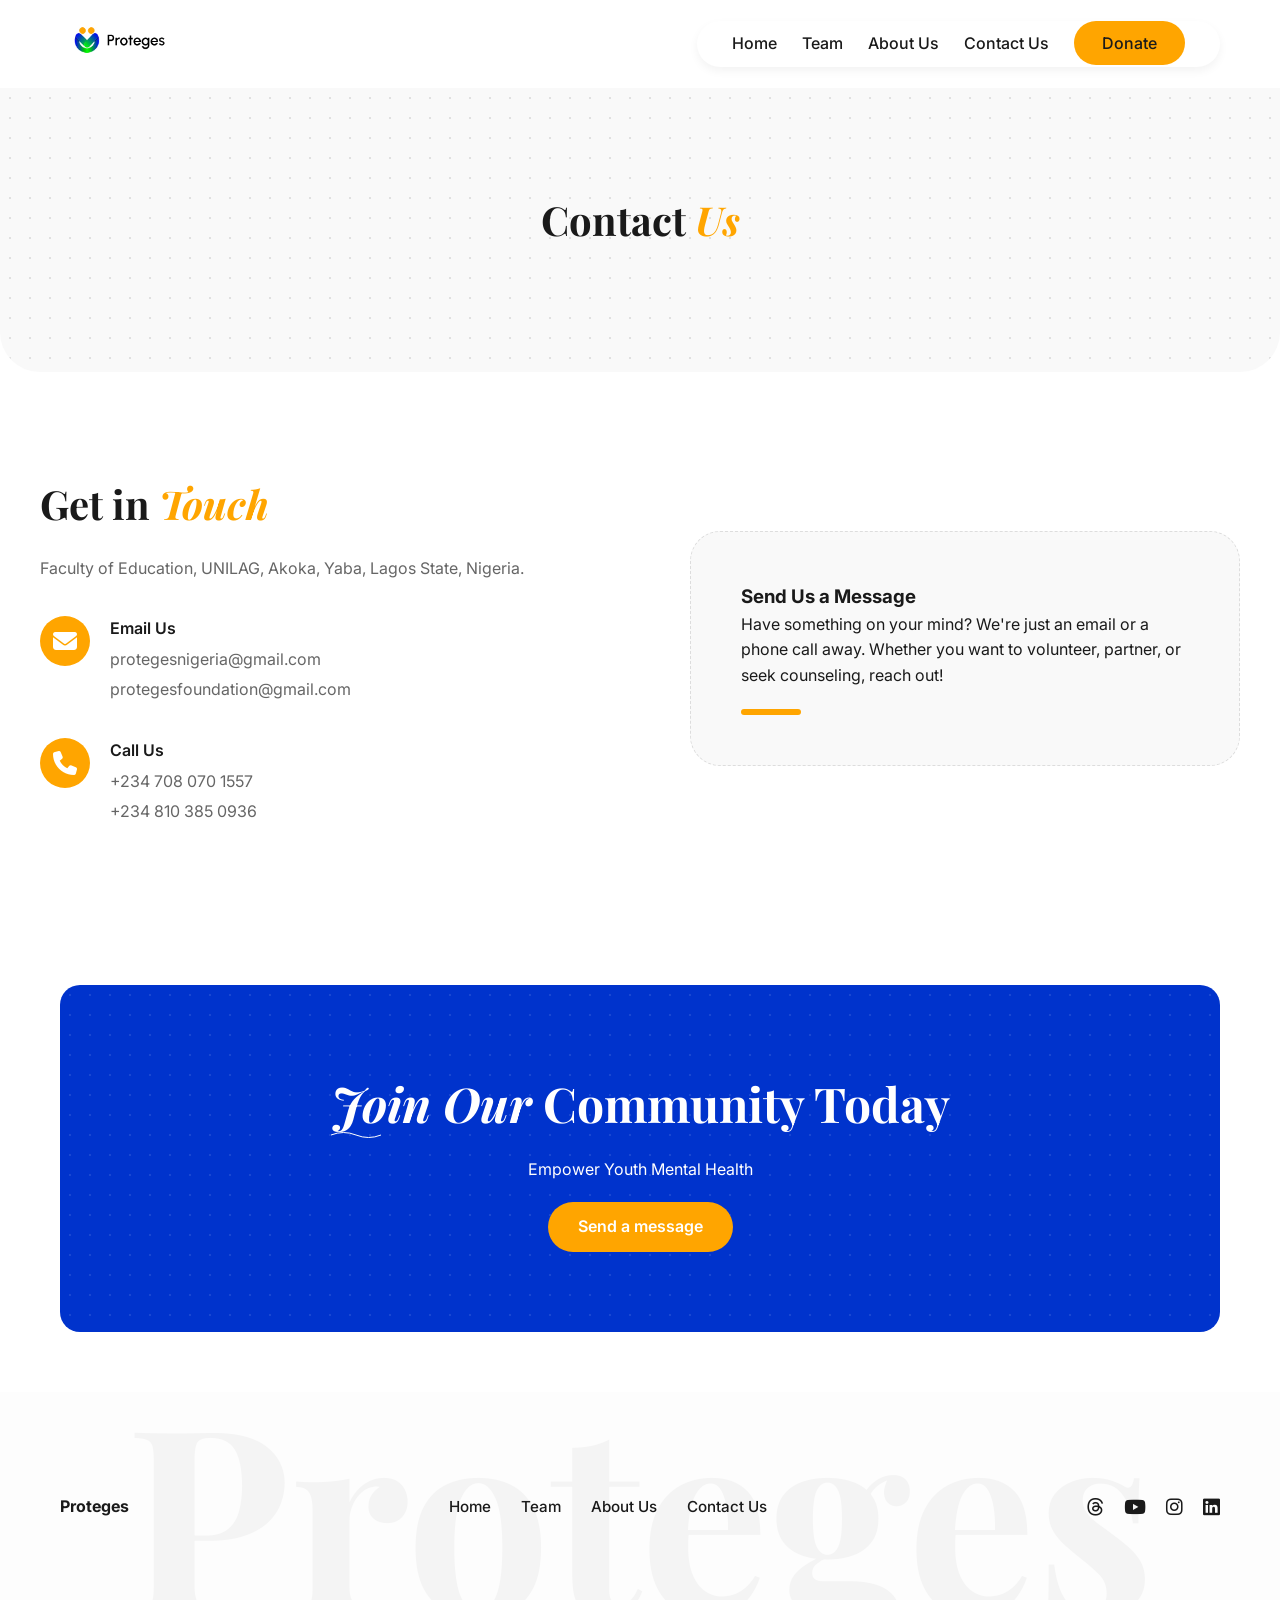
==== contact.html @ 755acee9 "Initial commit: Proteges Website" ====
<!DOCTYPE html>
<html lang="en">
<head>
    <meta charset="UTF-8">
    <meta name="viewport" content="width=device-width, initial-scale=1.0">
    <meta name="description" content="Get in touch with Proteges Nigeria. Contact us for counselling services, partnerships, volunteering opportunities, or mental health support.">
    <meta name="keywords" content="contact Proteges, mental health counselling, volunteer at Proteges, partner with Proteges, mental health support Nigeria">
    <meta name="author" content="Proteges Nigeria">
    <meta name="robots" content="index, follow">
    
    <!-- Open Graph Tags -->
    <meta property="og:type" content="website">
    <meta property="og:title" content="Contact Us | Proteges Nigeria">
    <meta property="og:description" content="Reach out to Proteges for counselling, volunteering, partnerships, or to join our mental health community.">
    <meta property="og:url" content="https://proteges.ng/contact">
    <meta property="og:image" content="https://proteges.ng/assets/logo.png">
    
    <!-- Twitter Card Tags -->
    <meta name="twitter:card" content="summary">
    <meta name="twitter:title" content="Contact Proteges Nigeria">
    <meta name="twitter:description" content="Get in touch with our team for mental health support and partnership opportunities.">
    
    <!-- Canonical URL -->
    <link rel="canonical" href="https://proteges.ng/contact">
    <link rel="shortcut icon" href="/assets/favicon.png" type="image/x-icon">
    
    <title>Contact Us | Proteges Nigeria</title>
    <link href="https://fonts.googleapis.com/css2?family=Inter:wght@400;600;700;800&family=Playfair+Display:ital,wght@0,700;1,700&display=swap" rel="stylesheet">
    <link rel="stylesheet" href="https://cdnjs.cloudflare.com/ajax/libs/font-awesome/6.5.1/css/all.min.css">
    <link href="https://unpkg.com/aos@2.3.1/dist/aos.css" rel="stylesheet">
    <link rel="stylesheet" href="style.css">
    
    <!-- Structured Data -->
    <script type="application/ld+json">
    {
      "@context": "https://schema.org",
      "@type": "ContactPage",
      "name": "Contact Proteges Nigeria",
      "url": "https://proteges.ng/contact",
      "description": "Contact Proteges Nigeria for counselling, volunteering, and partnership inquiries"
    }
    </script>
</head>
<body>

    <header>
        <nav class="container">
            <div class="logo">
                <img src="assets/logo.png" alt="Proteges Logo" style="height: 40px;">
            </div>
            <ul class="nav-links" id="navLinks">
                <li><a href="/">Home</a></li>
                <li><a href="/team">Team</a></li>
                <li><a href="/journey">About Us</a></li>
                <li><a href="/contact" class="active">Contact Us</a></li>
                <li><a href="#" class="btn-donate">Donate</a></li>
            </ul>
            <div class="menu-toggle" id="menuToggle">
                <span></span>
                <span></span>
                <span></span>
            </div>
        </nav>
    </header>

    <main>
        <section class="hero-bg-wrapper">
    <div class="container hero-content" data-aos="fade-up">
        <h1 class="section-title">Contact <span class="highlight-serif">Us</span></h1>
    </div>
</section>
<section class="container section-padding">
    <div class="contact-grid">
        <div class="contact-info" data-aos="fade-right">
            <h2 class="section-title">Get in <span class="highlight-serif">Touch</span></h2>
            <p class="faculty-text">Faculty of Education, UNILAG, Akoka, Yaba, Lagos State, Nigeria.</p>
            
            <div class="contact-item">
                <div class="icon-circle"><i class="fa-solid fa-envelope"></i></div>
                <div class="item-text">
                    <strong>Email Us</strong>
                    <a href="mailto:protegesnigeria@gmail.com">protegesnigeria@gmail.com</a>
                    <a href="mailto:protegesfoundation@gmail.com">protegesfoundation@gmail.com</a>
                </div>
            </div>

            <div class="contact-item">
                <div class="icon-circle"><i class="fa-solid fa-phone"></i></div>
                <div class="item-text">
                    <strong>Call Us</strong>
                    <a href="tel:+2347080701557">+234 708 070 1557</a>
                    <a href="tel:+2348103850936">+234 810 385 0936</a>
                </div>
            </div>
        </div>

        <div class="contact-visual" data-aos="fade-left">
            <div class="message-card">
                <h3>Send Us a Message</h3>
                <p>Have something on your mind? We're just an email or a phone call away. Whether you want to volunteer, partner, or seek counseling, reach out!</p>
                <div class="community-accent"></div>
            </div>
        </div>
    </div>
</section>
        <section class="cta-section container" data-aos="zoom-in">
            <div class="cta-box">
                <h2 class="cta-title"><span class="wavy-underline">Join Our</span> Community Today</h2>
                <p>Empower Youth Mental Health</p>
                <a href="/contact" class="btn-secondary">Send a message</a>
            </div>
        </section>
    </main>

    <footer>
        <div class="container footer-top">
            <div class="footer-logo"><strong>Proteges</strong></div>
            <ul class="footer-nav">
                <li><a href="/">Home</a></li>
                <li><a href="/team">Team</a></li>
                <li><a href="/journey">About Us</a></li>
                <li><a href="/contact">Contact Us</a></li>
            </ul>
            <div class="social-links">
                <a href="#"><i class="fa-brands fa-threads"></i></a>
                <a href="#"><i class="fa-brands fa-youtube"></i></a>
                <a href="#"><i class="fa-brands fa-instagram"></i></a>
                <a href="#"><i class="fa-brands fa-linkedin"></i></a>
            </div>
        </div>
        <div class="footer-watermark">Proteges</div>
    </footer>

    <script src="https://unpkg.com/aos@2.3.1/dist/aos.js"></script>
    <script>AOS.init({ duration: 1000, once: true });</script>
    <script>
        const menuToggle = document.getElementById('menuToggle');
        const navLinks = document.getElementById('navLinks');

        menuToggle.addEventListener('click', function() {
            navLinks.classList.toggle('active');
            menuToggle.classList.toggle('active');
        });

        // Close menu when a link is clicked
        document.querySelectorAll('.nav-links a').forEach(link => {
            link.addEventListener('click', function() {
                navLinks.classList.remove('active');
                menuToggle.classList.remove('active');
            });
        });
    </script>
</body>
</html>
---- style.css ----
:root {
    --primary-orange: #FFA500;
    --secondary-blue: #0033CC;
    --text-dark: #1A1A1A;
    --text-light: #666666;
    --bg-light: #F9F9F9;
    --white: #FFFFFF;
    --serif-font: 'Playfair Display', serif;
    --sans-font: 'Inter', sans-serif;
}

* {
    margin: 0;
    padding: 0;
    box-sizing: border-box;
}

body {
    font-family: var(--sans-font);
    color: var(--text-dark);
    line-height: 1.6;
    overflow-x: hidden;
}

.container {
    max-width: 1200px;
    margin: 0 auto;
    padding: 0 20px;
}

header {
    padding: 20px 0;
    background: var(--white);
    position: sticky;
    top: 0;
    z-index: 1000;
}

nav {
    display: flex;
    justify-content: space-between;
    align-items: center;
}

.nav-links {
    display: flex;
    list-style: none;
    gap: 25px;
    background: #FFFFFF;
    padding: 10px 35px;
    border-radius: 50px;
    box-shadow: 0 4px 10px rgba(0,0,0,0.05);
}

.nav-links a {
    text-decoration: none;
    color: var(--text-dark);
    font-weight: 500;
}

.btn-donate, .btn-primary {
    background: var(--primary-orange);
    color: var(--white);
    padding: 12px 28px;
    border-radius: 50px;
    text-decoration: none;
    font-weight: 600;
    transition: transform 0.3s ease;
}

.btn-primary:hover {
    transform: scale(1.05);
}

.hero {
    text-align: center;
    padding: 80px 20px;
}

.hero h1 {
    font-family: var(--serif-font);
    font-size: 3.5rem;
    margin-bottom: 20px;
}

.highlight-serif {
    color: var(--primary-orange);
    font-style: italic;
}

.hero-bg-wrapper {
    background-color: #F9F9F9;
    background-image: 
        radial-gradient(#e0e0e0 1px, transparent 1px);
    background-size: 20px 20px;
    padding: 100px 0;
    width: 100%;
    border-radius: 0 0 40px 40px;
}

.hero-content {
    text-align: center;
    max-width: 900px;
    margin: 0 auto;
}

.hero-image img {
    width: 100%;
    border-radius: 20px;
    margin-top: 50px;
    box-shadow: 0 20px 40px rgba(0,0,0,0.1);
}

.hero p {
    max-width: 600px;
    margin: 25px auto; 
    color: var(--text-light);
}

.btn-primary {
    display: inline-block;
    margin-bottom: 40px;
}

.partners-section {
    text-align: center;
    padding: 60px 0;
    overflow: hidden;
}

.section-label {
    font-weight: 600;
    margin-bottom: 30px;
    color: var(--text-light);
}

.slider {
    width: 100%;
    display: flex;
}

.slide-track {
    display: flex;
    width: calc(250px * 12);
    animation: scroll 40s linear infinite;
}

.slide {
    width: 250px;
    padding: 0 40px;
}

.slide img {
    width: 100%;
    filter: grayscale(100%);
    opacity: 0.6;
}

@keyframes scroll {
    0% { transform: translateX(0); }
    100% { transform: translateX(calc(-250px * 6)); }
}

.section-padding {
    padding: 100px 0;
}

.section-header {
    text-align: center;
    max-width: 800px;
    margin: 0 auto 60px auto;
}

.section-header .label {
    text-transform: uppercase;
    font-weight: 700;
    font-size: 0.9rem;
    letter-spacing: 1px;
    margin-bottom: 10px;
}

.section-title {
    font-family: var(--serif-font);
    font-size: 2.5rem;
    margin-bottom: 20px;
}

.section-desc {
    color: var(--text-light);
    font-size: 1.1rem;
}

.impact-grid {
    display: grid;
    grid-template-columns: repeat(4, 1fr);
    gap: 30px;
}

.impact-card {
    background: #FFFFFF;
    padding: 40px 25px;
    border-radius: 12px;
    text-align: center;
    box-shadow: 0 10px 30px rgba(0, 0, 0, 0.03);
    transition: transform 0.3s ease;
}

.impact-card:hover {
    transform: translateY(-10px);
}

.impact-icon img {
    height: 40px;
    margin-bottom: 20px;
}

.impact-card h3 {
    font-family: var(--sans-font);
    font-weight: 800;
    font-size: 2rem;
    margin-bottom: 10px;
}

.impact-card p {
    font-size: 0.95rem;
    color: var(--text-light);
    line-height: 1.4;
}

.services-list {
    display: grid;
    grid-template-columns: 1fr 1fr;
    gap: 20px;
    max-width: 900px;
    margin: 40px auto 0;
}

.service-item {
    display: flex;
    align-items: center;
    gap: 15px;
    font-weight: 500;
}

.service-item span {
    width: 10px;
    height: 10px;
    background: var(--secondary-blue);
    border-radius: 50%;
}

.action-grid {
    display: grid;
    grid-template-columns: repeat(2, 1fr);
    gap: 30px;
}

.action-card {
    position: relative;
    height: 350px;
    border-radius: 20px;
    overflow: hidden;
    color: var(--text-dark);
    background: #F9F9F9;
}

.card-bg {
    height: 60%;
    background-size: cover;
    background-position: center;
    transition: transform 0.5s ease;
}

.action-card:hover .card-bg {
    transform: scale(1.1);
}

.card-content {
    padding: 30px;
    text-align: center;
}

.card-content h3 {
    font-size: 1.5rem;
    margin-bottom: 10px;
}

.arrow-btn {
    display: inline-block;
    margin-top: 15px;
    font-size: 1.5rem;
    color: var(--text-light);
    text-decoration: none;
    transition: color 0.3s;
}

.arrow-btn:hover {
    color: var(--primary-orange);
}

.cta-box {
    background: var(--secondary-blue);
    background-image: radial-gradient(rgba(255,255,255,0.1) 1px, transparent 1px);
    background-size: 20px 20px;
    border-radius: 20px;
    padding: 80px 40px;
    text-align: center;
    color: var(--white);
    margin: 60px 0;
}

.cta-title {
    font-family: var(--serif-font);
    font-size: 3rem;
    margin-bottom: 15px;
}

.wavy-underline {
    position: relative;
    font-style: italic;
}

.wavy-underline::after {
    content: "";
    position: absolute;
    left: 0;
    bottom: -5px;
    width: 100%;
    height: 10px;
    background: url("data:image/svg+xml,%3Csvg viewBox='0 0 100 20' xmlns='http://www.w3.org/2000/svg'%3E%3Cpath d='M0 10 Q 25 0 50 10 T 100 10' stroke='white' fill='transparent' stroke-width='2'/%3E%3C/svg%3E") no-repeat;
}

.btn-secondary {
    display: inline-block;
    background: var(--primary-orange);
    color: var(--white);
    padding: 12px 30px;
    border-radius: 50px;
    text-decoration: none;
    margin-top: 20px;
    font-weight: 600;
}

.underline {
    position: relative;
    display: inline-block;
}

.underline::after {
    content: "";
    position: absolute;
    bottom: -5px;
    left: 0;
    width: 100%;
    height: 8px;
    background: var(--primary-orange);
    opacity: 0.3;
    z-index: -1;
    border-radius: 10px;
}

footer {
    padding: 100px 0 60px;
    background: #FDFDFD;
    position: relative;
    overflow: hidden;
    width: 100%;
}

.footer-top {
    display: flex;
    justify-content: space-between;
    align-items: center;
    position: relative;
    z-index: 10;
    padding-bottom: 50px;
}

.footer-nav {
    display: flex;
    list-style: none;
    gap: 30px;
    margin: 0;
    padding: 0;
}

.footer-nav a {
    text-decoration: none;
    color: var(--text-dark);
    font-weight: 500;
    font-size: 0.95rem;
    transition: color 0.3s;
}

.footer-nav a:hover {
    color: var(--primary-orange);
}

.social-links {
    display: flex;
    gap: 20px;
}

.social-links a {
    color: var(--text-dark);
    font-size: 1.2rem;
    transition: transform 0.3s, color 0.3s;
}

.social-links a:hover {
    color: var(--primary-orange);
    transform: translateY(-3px);
}

.footer-watermark {
    position: absolute;
    bottom: -80px;
    left: 50%;
    transform: translateX(-50%);
    font-family: var(--serif-font);
    font-size: clamp(10rem, 20vw, 18rem);
    color: #000;
    opacity: 0.03;
    font-weight: 700;
    pointer-events: none;
    white-space: nowrap;
    z-index: 1;
}

.team-grid {
    display: grid;
    grid-template-columns: repeat(3, 1fr);
    gap: 40px;
    padding-bottom: 100px;
}

.team-card {
    text-align: center;
}

.member-img {
    width: 100%;
    aspect-ratio: 1 / 1.1;
    overflow: hidden;
    border-radius: 20px;
    margin-bottom: 15px;
    background: #E0E0E0;
}

.member-img img {
    width: 100%;
    height: 100%;
    object-fit: cover;
    transition: transform 0.5s ease;
}
.photo-collage {
    margin-top: 40px;
    width: 100%;
    display: block;
}

.collage-item {
    width: 100%;
    margin-bottom: 20px;
    border-radius: 15px;
    overflow: hidden;
    break-inside: avoid;
    -webkit-column-break-inside: avoid;
}

.collage-item img {
    width: 100%;
    display: block;
    height: auto;
}

.team-card:hover img {
    transform: scale(1.05);
}

.team-card h4 {
    font-size: 1.2rem;
    font-weight: 700;
    margin-bottom: 5px;
}

.team-card p {
    color: var(--text-light);
    font-size: 0.9rem;
}

.stagger-row {
    display: flex;
    align-items: center;
    gap: 80px;
    margin-bottom: 120px;
}

.stagger-row.reverse {
    flex-direction: row-reverse;
}

.stagger-text {
    flex: 1;
}

.stagger-text h3 {
    font-family: var(--serif-font);
    font-size: 2.8rem;
    margin-bottom: 25px;
}

.stagger-text p {
    font-size: 1.1rem;
    color: var(--text-light);
    line-height: 1.8;
}

.stagger-img {
    flex: 1;
    border-radius: 24px;
    overflow: hidden;
    height: 450px;
    box-shadow: 0 20px 40px rgba(0,0,0,0.05);
}

.stagger-img img {
    width: 100%;
    height: 100%;
    object-fit: cover;
    transition: transform 0.6s ease;
}

.stagger-row:hover .stagger-img img {
    transform: scale(1.03);
}

.contact-center-layout {
    text-align: center;
    justify-content: center;
    align-items: center;
    min-height: 400px;
}
.contact-info-boxes {
    display: grid;
    grid-template-columns: repeat(3, 1fr);
    gap: 30px;
    margin-top: 50px;
}

.info-card {
    background: #fff;
    padding: 30px;
    border-radius: 20px;
    text-align: center;
    box-shadow: 0 10px 30px rgba(0,0,0,0.05);
}

.menu-toggle {
    display: none;
    font-size: 1.5rem;
    cursor: pointer;
    flex-direction: column;
    gap: 6px;
    background: none;
    border: none;
    padding: 0;
    z-index: 1001;
}

.menu-toggle span {
    display: block;
    width: 25px;
    height: 3px;
    background: var(--text-dark);
    border-radius: 3px;
    transition: 0.3s ease;
}

.menu-toggle.active span:nth-child(1) {
    transform: rotate(45deg) translate(10px, 10px);
}

.menu-toggle.active span:nth-child(2) {
    opacity: 0;
}

.menu-toggle.active span:nth-child(3) {
    transform: rotate(-45deg) translate(7px, -7px);
}

.contact-grid {
    display: grid;
    grid-template-columns: 1fr 1fr;
    gap: 100px;
    align-items: center;
}

.contact-item {
    display: flex;
    gap: 20px;
    margin-top: 35px;
}

.item-text a {
    display: block;
    text-decoration: none;
    color: var(--text-light);
    margin-top: 5px;
}

.message-card {
    background: #F9F9F9;
    padding: 50px;
    border-radius: 30px;
    position: relative;
    border: 1px dashed #ddd;
}

.community-accent {
    width: 60px;
    height: 6px;
    background: var(--primary-orange);
    margin-top: 20px;
    border-radius: 10px;
}

.icon-circle {
    width: 50px;
    height: 50px;
    background: var(--primary-orange);
    border-radius: 50%;
    display: flex;
    align-items: center;
    justify-content: center;
    color: var(--white);
    font-size: 1.5rem;
    flex-shrink: 0;
}

.contact-info {
    flex: 1;
}

.contact-visual {
    flex: 1;
}

.faculty-text {
    margin: 20px 0;
    color: var(--text-light);
    font-size: 1rem;
}

.item-text strong {
    display: block;
    font-weight: 600;
    margin-bottom: 5px;
}

/* ===== RESPONSIVE DESIGN ===== */

/* Tablets & Medium Devices (768px and below) */
@media (max-width: 768px) {
    .container {
        padding: 0 15px;
    }

    /* Header & Navigation */
    nav {
        flex-wrap: wrap;
        gap: 10px;
    }

    .logo img {
        height: 35px;
    }

    .menu-toggle {
        display: flex;
    }

    .nav-links {
        position: fixed;
        left: -100%;
        top: 70px;
        flex-direction: column;
        background: var(--white);
        width: 100%;
        text-align: center;
        padding: 20px 0;
        gap: 0;
        border-radius: 0;
        box-shadow: 0 10px 30px rgba(0, 0, 0, 0.1);
        transition: 0.3s;
        z-index: 999;
    }

    .nav-links.active {
        left: 0;
    }

    .nav-links li {
        padding: 15px 0;
        border-bottom: 1px solid #f0f0f0;
    }

    .nav-links li:last-child {
        border-bottom: none;
    }

    .nav-links .btn-donate {
        margin: 10px 0;
    }

    /* Hero Section */
    .hero h1 {
        font-size: 2.5rem;
    }

    .hero-bg-wrapper {
        padding: 60px 0;
    }

    .hero p {
        font-size: 1rem;
    }

    .section-title {
        font-size: 2rem;
    }

    .section-desc {
        font-size: 0.95rem;
    }

    /* Grids */
    .impact-grid {
        grid-template-columns: repeat(2, 1fr);
        gap: 20px;
    }

    .impact-card {
        padding: 25px 15px;
    }

    .action-grid {
        grid-template-columns: 1fr;
        gap: 20px;
    }

    .action-card {
        height: 300px;
    }

    .team-grid {
        grid-template-columns: repeat(2, 1fr);
        gap: 25px;
    }

    .contact-info-boxes {
        grid-template-columns: 1fr;
    }

    /* Stagger Layout */
    .stagger-row {
        flex-direction: column !important;
        gap: 30px;
        margin-bottom: 60px;
    }

    .stagger-text h3 {
        font-size: 2rem;
    }

    .stagger-text p {
        font-size: 1rem;
    }

    .stagger-img {
        height: 300px;
    }

    /* CTA Section */
    .cta-box {
        padding: 50px 20px;
        border-radius: 15px;
    }

    .cta-title {
        font-size: 2rem;
        margin-bottom: 10px;
    }

    /* Contact Grid */
    .contact-grid {
        grid-template-columns: 1fr;
        gap: 40px;
    }

    /* Footer */
    .footer-top {
        flex-direction: column;
        gap: 30px;
        text-align: center;
    }

    .footer-nav {
        flex-direction: column;
        gap: 15px;
    }

    .slider .slide-track {
        width: calc(250px * 6);
        animation: scroll 30s linear infinite;
    }

    .section-padding {
        padding: 60px 0;
    }

    .services-list {
        grid-template-columns: 1fr;
        gap: 15px;
    }

    /* Button Sizing */
    .btn-donate, .btn-primary, .btn-secondary {
        padding: 10px 20px;
        font-size: 0.9rem;
    }
}

/* Mobile Devices (480px and below) */
@media (max-width: 480px) {
    .container {
        padding: 0 12px;
    }

    header {
        padding: 12px 0;
    }

    .logo img {
        height: 30px;
    }

    /* Hero Section */
    .hero h1 {
        font-size: 1.75rem;
        line-height: 1.3;
    }

    .hero-bg-wrapper {
        padding: 40px 0;
        background-size: 15px 15px;
    }

    .hero p {
        font-size: 0.95rem;
        max-width: 100%;
    }

    .hero-image img {
        margin-top: 30px;
        border-radius: 15px;
    }

    /* Sections */
    .section-title {
        font-size: 1.5rem;
        margin-bottom: 15px;
    }

    .section-desc {
        font-size: 0.9rem;
        line-height: 1.5;
    }

    .section-header {
        margin-bottom: 30px;
    }

    .section-padding {
        padding: 50px 0;
    }

    /* Impact Grid */
    .impact-grid {
        grid-template-columns: 1fr;
        gap: 15px;
    }

    .impact-card {
        padding: 20px 12px;
        border-radius: 10px;
    }

    .impact-card h3 {
        font-size: 1.5rem;
    }

    .impact-card p {
        font-size: 0.85rem;
    }

    .impact-icon img {
        height: 35px;
    }

    /* Services List */
    .services-list {
        grid-template-columns: 1fr;
        gap: 12px;
        max-width: 100%;
    }

    .service-item {
        font-size: 0.9rem;
    }

    /* Action Cards */
    .action-grid {
        grid-template-columns: 1fr;
        gap: 15px;
    }

    .action-card {
        height: 280px;
        border-radius: 15px;
    }

    .card-content {
        padding: 20px;
    }

    .card-content h3 {
        font-size: 1.2rem;
    }

    .card-content p {
        font-size: 0.85rem;
    }

    /* CTA Box */
    .cta-box {
        padding: 40px 15px;
        margin: 40px 0;
        border-radius: 15px;
    }

    .cta-title {
        font-size: 1.5rem;
        margin-bottom: 10px;
    }

    .cta-box p {
        font-size: 0.95rem;
    }

    /* Team Grid */
    .team-grid {
        grid-template-columns: 1fr;
        gap: 20px;
    }

    .member-img {
        aspect-ratio: 1 / 1;
        margin-bottom: 10px;
    }

    .team-card h4 {
        font-size: 1rem;
    }

    .team-card p {
        font-size: 0.8rem;
    }

    /* Stagger Layout */
    .stagger-row {
        gap: 20px;
        margin-bottom: 40px;
    }

    .stagger-text h3 {
        font-size: 1.4rem;
        margin-bottom: 15px;
    }

    .stagger-text p {
        font-size: 0.9rem;
        line-height: 1.6;
    }

    .stagger-img {
        height: 250px;
        border-radius: 15px;
    }

    /* Contact Section */
    .contact-grid {
        gap: 25px;
    }

    .contact-item {
        gap: 15px;
        margin-top: 20px;
    }

    .icon-circle {
        width: 40px;
        height: 40px;
        font-size: 1.2rem;
    }

    .message-card {
        padding: 25px 20px;
        border-radius: 15px;
    }

    .message-card h3 {
        font-size: 1.2rem;
    }

    .message-card p {
        font-size: 0.9rem;
    }

    /* Footer */
    .footer-top {
        padding-bottom: 30px;
    }

    .footer-nav {
        gap: 10px;
        font-size: 0.9rem;
    }

    .footer-nav a {
        font-size: 0.85rem;
    }

    .social-links {
        gap: 15px;
    }

    .social-links a {
        font-size: 1rem;
    }

    .footer-watermark {
        font-size: clamp(5rem, 15vw, 10rem);
        bottom: -50px;
    }

    /* Buttons */
    .btn-donate, .btn-primary, .btn-secondary {
        padding: 10px 18px;
        font-size: 0.85rem;
        border-radius: 30px;
    }

    .btn-primary {
        margin-bottom: 25px;
    }

    /* Slider */
    .partners-section {
        padding: 40px 0;
    }

    .section-label {
        font-size: 0.9rem;
        margin-bottom: 15px;
    }

    .slider .slide-track {
        width: calc(250px * 6);
        animation: scroll 25s linear infinite;
    }

    .slide {
        width: 200px;
        padding: 0 20px;
    }

    /* Photo Collage */
    .photo-collage {
        margin-top: 20px;
    }

    .collage-item {
        margin-bottom: 15px;
    }
}

/* Extra Small Devices (320px and below) */
@media (max-width: 320px) {
    .container {
        padding: 0 10px;
    }

    header {
        padding: 10px 0;
    }

    .logo img {
        height: 25px;
    }

    .hero h1 {
        font-size: 1.3rem;
    }

    .section-title {
        font-size: 1.3rem;
    }

    .impact-card h3 {
        font-size: 1.2rem;
    }

    .stagger-text h3 {
        font-size: 1.2rem;
    }

    .cta-title {
        font-size: 1.3rem;
    }

    .service-item {
        font-size: 0.8rem;
    }
}

/* Large Screens (1200px and above) */
@media (min-width: 1200px) {
    .container {
        max-width: 1200px;
    }

    .hero h1 {
        font-size: 3.5rem;
    }

    .section-title {
        font-size: 2.5rem;
    }

    .impact-grid {
        grid-template-columns: repeat(4, 1fr);
    }

    .team-grid {
        grid-template-columns: repeat(3, 1fr);
    }

    .action-grid {
        grid-template-columns: repeat(2, 1fr);
    }

    .contact-info-boxes {
        grid-template-columns: repeat(3, 1fr);
    }

    .stagger-row {
        gap: 80px;
        margin-bottom: 120px;
    }
}
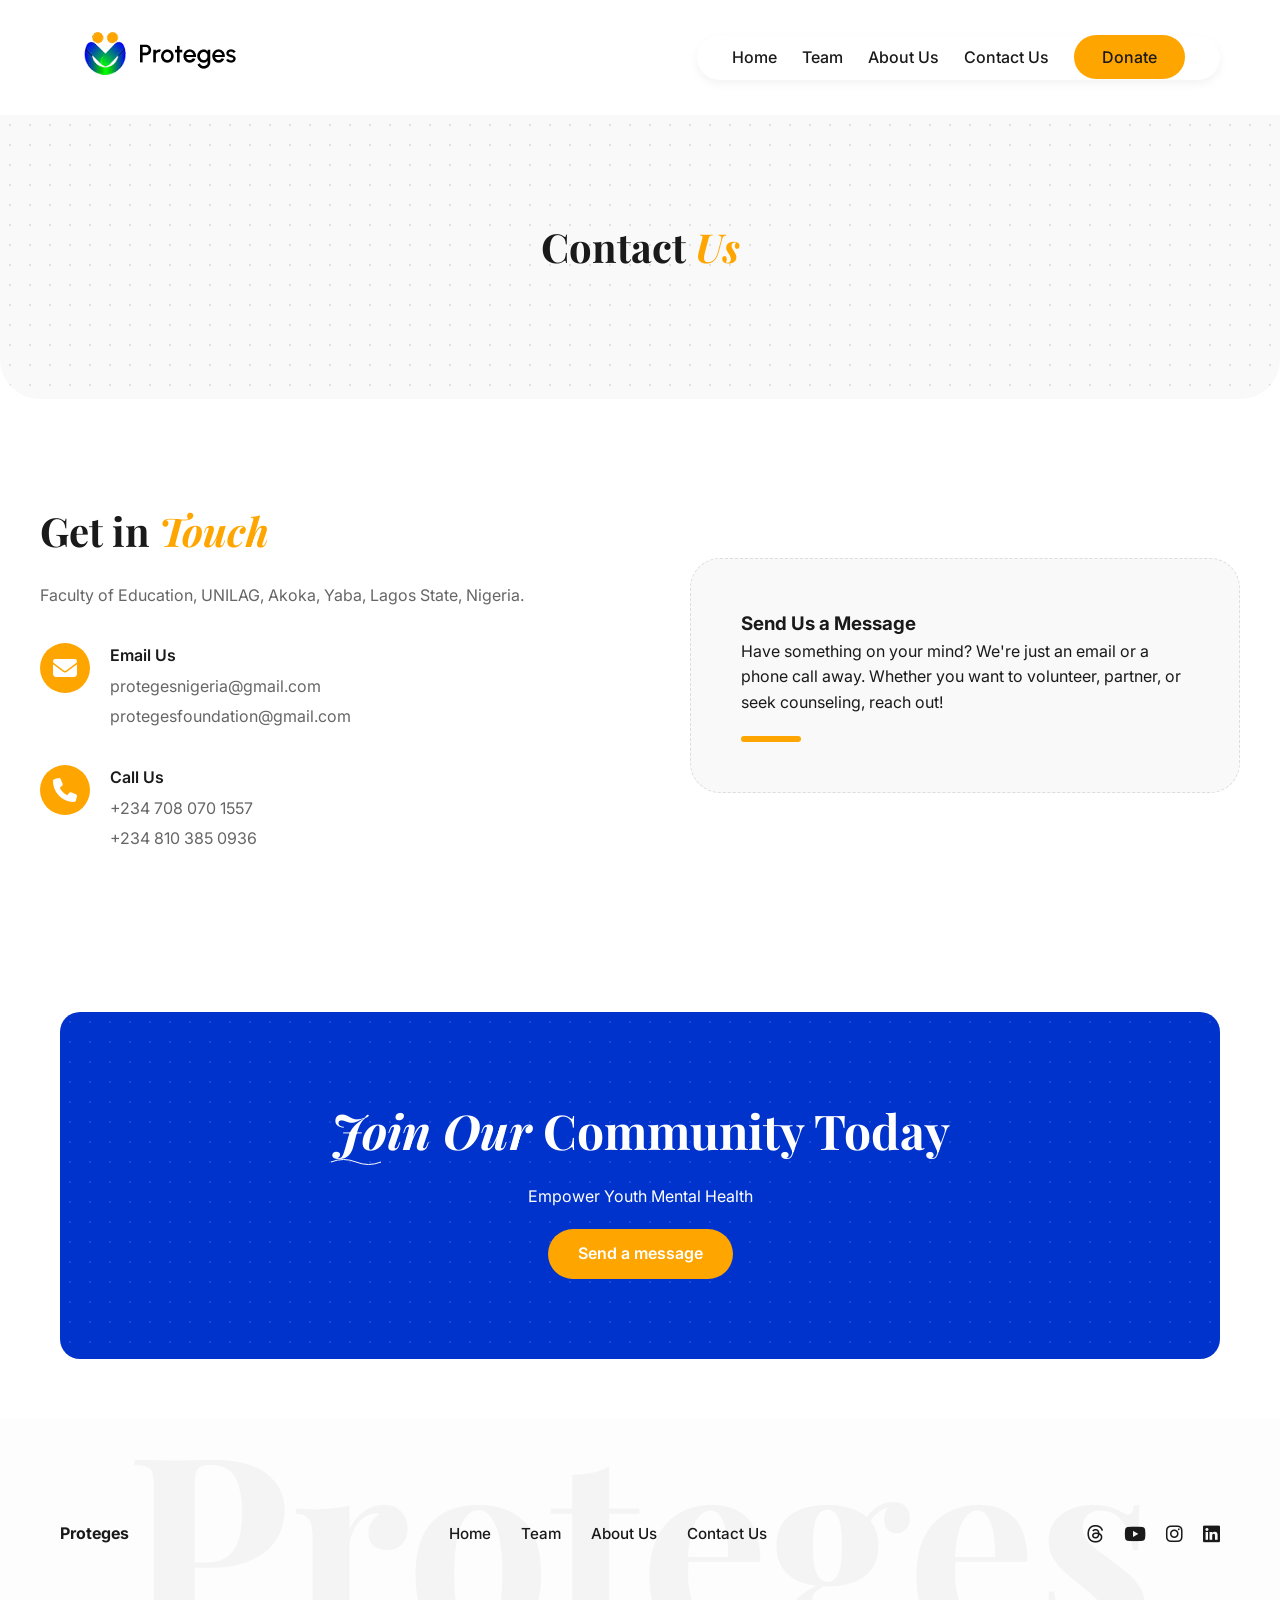
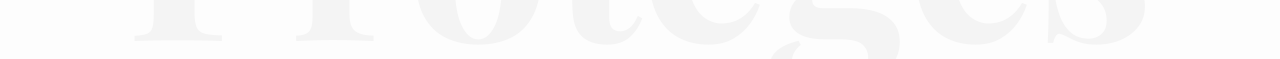
==== commit af301c71: "link" ====
--- a/contact.html
+++ b/contact.html
@@ -46,7 +46,7 @@
     <header>
         <nav class="container">
             <div class="logo">
-                <img src="assets/logo.png" alt="Proteges Logo" style="height: 40px;">
+                <a href="/"><img src="assets/logo.png" alt="Proteges Logo"></a>
             </div>
             <ul class="nav-links" id="navLinks">
                 <li><a href="/">Home</a></li>
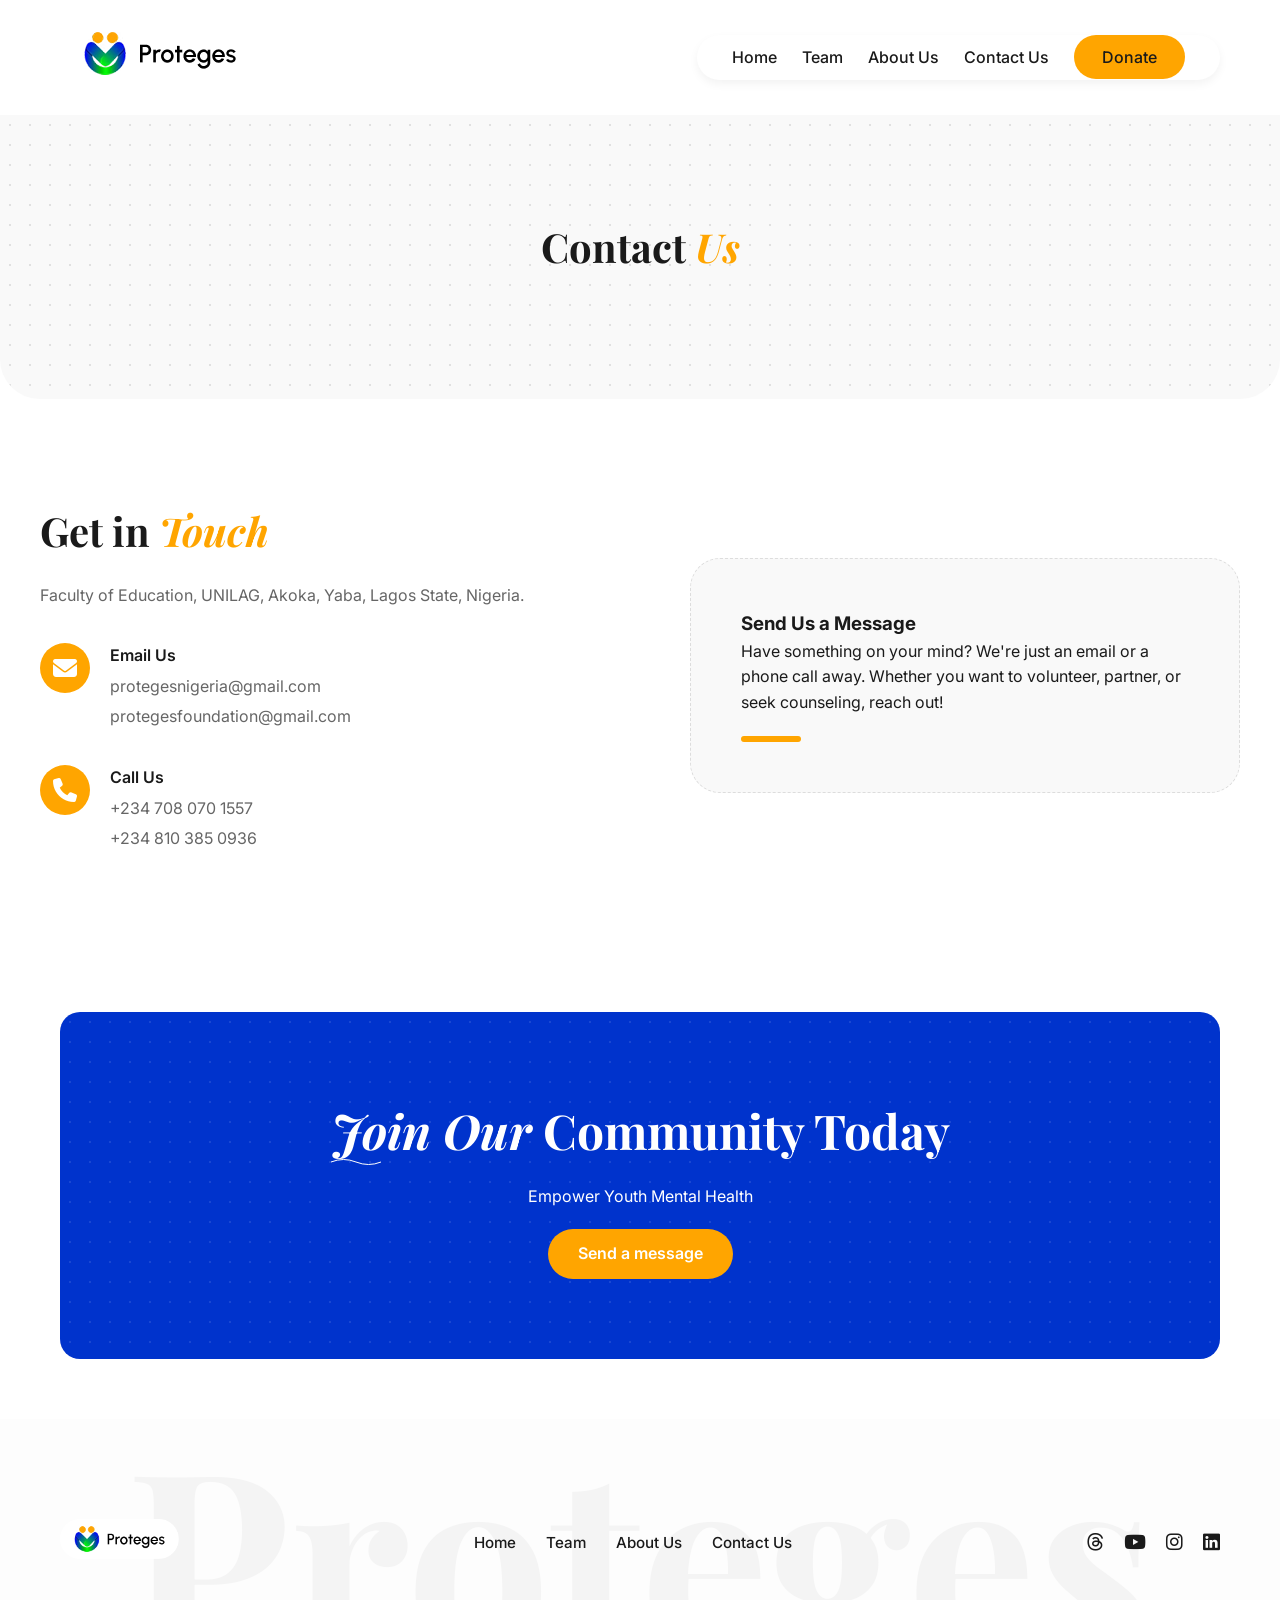
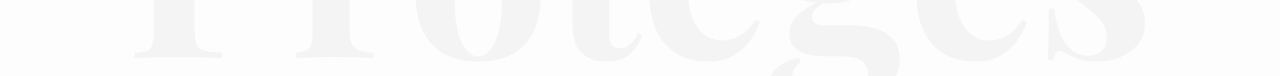
==== commit 181c1170: "updated links" ====
--- a/contact.html
+++ b/contact.html
@@ -65,44 +65,44 @@
 
     <main>
         <section class="hero-bg-wrapper">
-    <div class="container hero-content" data-aos="fade-up">
-        <h1 class="section-title">Contact <span class="highlight-serif">Us</span></h1>
-    </div>
-</section>
-<section class="container section-padding">
-    <div class="contact-grid">
-        <div class="contact-info" data-aos="fade-right">
-            <h2 class="section-title">Get in <span class="highlight-serif">Touch</span></h2>
-            <p class="faculty-text">Faculty of Education, UNILAG, Akoka, Yaba, Lagos State, Nigeria.</p>
-            
-            <div class="contact-item">
-                <div class="icon-circle"><i class="fa-solid fa-envelope"></i></div>
-                <div class="item-text">
-                    <strong>Email Us</strong>
-                    <a href="mailto:protegesnigeria@gmail.com">protegesnigeria@gmail.com</a>
-                    <a href="mailto:protegesfoundation@gmail.com">protegesfoundation@gmail.com</a>
+            <div class="container hero-content" data-aos="fade-up">
+                <h1 class="section-title">Contact <span class="highlight-serif">Us</span></h1>
+            </div>
+        </section>
+        <section class="container section-padding">
+            <div class="contact-grid">
+                <div class="contact-info" data-aos="fade-right">
+                    <h2 class="section-title">Get in <span class="highlight-serif">Touch</span></h2>
+                    <p class="faculty-text">Faculty of Education, UNILAG, Akoka, Yaba, Lagos State, Nigeria.</p>
+                    
+                    <div class="contact-item">
+                        <div class="icon-circle"><i class="fa-solid fa-envelope"></i></div>
+                        <div class="item-text">
+                            <strong>Email Us</strong>
+                            <a href="mailto:protegesnigeria@gmail.com">protegesnigeria@gmail.com</a>
+                            <a href="mailto:protegesfoundation@gmail.com">protegesfoundation@gmail.com</a>
+                        </div>
+                    </div>
+
+                    <div class="contact-item">
+                        <div class="icon-circle"><i class="fa-solid fa-phone"></i></div>
+                        <div class="item-text">
+                            <strong>Call Us</strong>
+                            <a href="tel:+2347080701557">+234 708 070 1557</a>
+                            <a href="tel:+2348103850936">+234 810 385 0936</a>
+                        </div>
+                    </div>
+                </div>
+
+                <div class="contact-visual" data-aos="fade-left">
+                    <div class="message-card">
+                        <h3>Send Us a Message</h3>
+                        <p>Have something on your mind? We're just an email or a phone call away. Whether you want to volunteer, partner, or seek counseling, reach out!</p>
+                        <div class="community-accent"></div>
+                    </div>
                 </div>
             </div>
-
-            <div class="contact-item">
-                <div class="icon-circle"><i class="fa-solid fa-phone"></i></div>
-                <div class="item-text">
-                    <strong>Call Us</strong>
-                    <a href="tel:+2347080701557">+234 708 070 1557</a>
-                    <a href="tel:+2348103850936">+234 810 385 0936</a>
-                </div>
-            </div>
-        </div>
-
-        <div class="contact-visual" data-aos="fade-left">
-            <div class="message-card">
-                <h3>Send Us a Message</h3>
-                <p>Have something on your mind? We're just an email or a phone call away. Whether you want to volunteer, partner, or seek counseling, reach out!</p>
-                <div class="community-accent"></div>
-            </div>
-        </div>
-    </div>
-</section>
+        </section>
         <section class="cta-section container" data-aos="zoom-in">
             <div class="cta-box">
                 <h2 class="cta-title"><span class="wavy-underline">Join Our</span> Community Today</h2>
@@ -114,7 +114,8 @@
 
     <footer>
         <div class="container footer-top">
-            <div class="footer-logo"><strong>Proteges</strong></div>
+            <div class="footer-logo"><a href="/">
+                <img src="assets/logo.png" alt="Proteges Logo" style="height: 40px;"></a></div>
             <ul class="footer-nav">
                 <li><a href="/">Home</a></li>
                 <li><a href="/team">Team</a></li>
@@ -122,10 +123,10 @@
                 <li><a href="/contact">Contact Us</a></li>
             </ul>
             <div class="social-links">
-                <a href="#"><i class="fa-brands fa-threads"></i></a>
-                <a href="#"><i class="fa-brands fa-youtube"></i></a>
-                <a href="#"><i class="fa-brands fa-instagram"></i></a>
-                <a href="#"><i class="fa-brands fa-linkedin"></i></a>
+                <a href="https://www.threads.net/@_proteges"><i class="fa-brands fa-threads"></i></a>
+                <a href="https://youtube.com/@mentalhealthrevolutionists?si=sTtVUFRgIa_QAmQ5"><i class="fa-brands fa-youtube"></i></a>
+                <a href="https://www.instagram.com/_proteges?igsh=ZGMxYzNsdjRsbWQw"><i class="fa-brands fa-instagram"></i></a>
+                <a href="https://www.linkedin.com/company/proteges"><i class="fa-brands fa-linkedin"></i></a>
             </div>
         </div>
         <div class="footer-watermark">Proteges</div>
